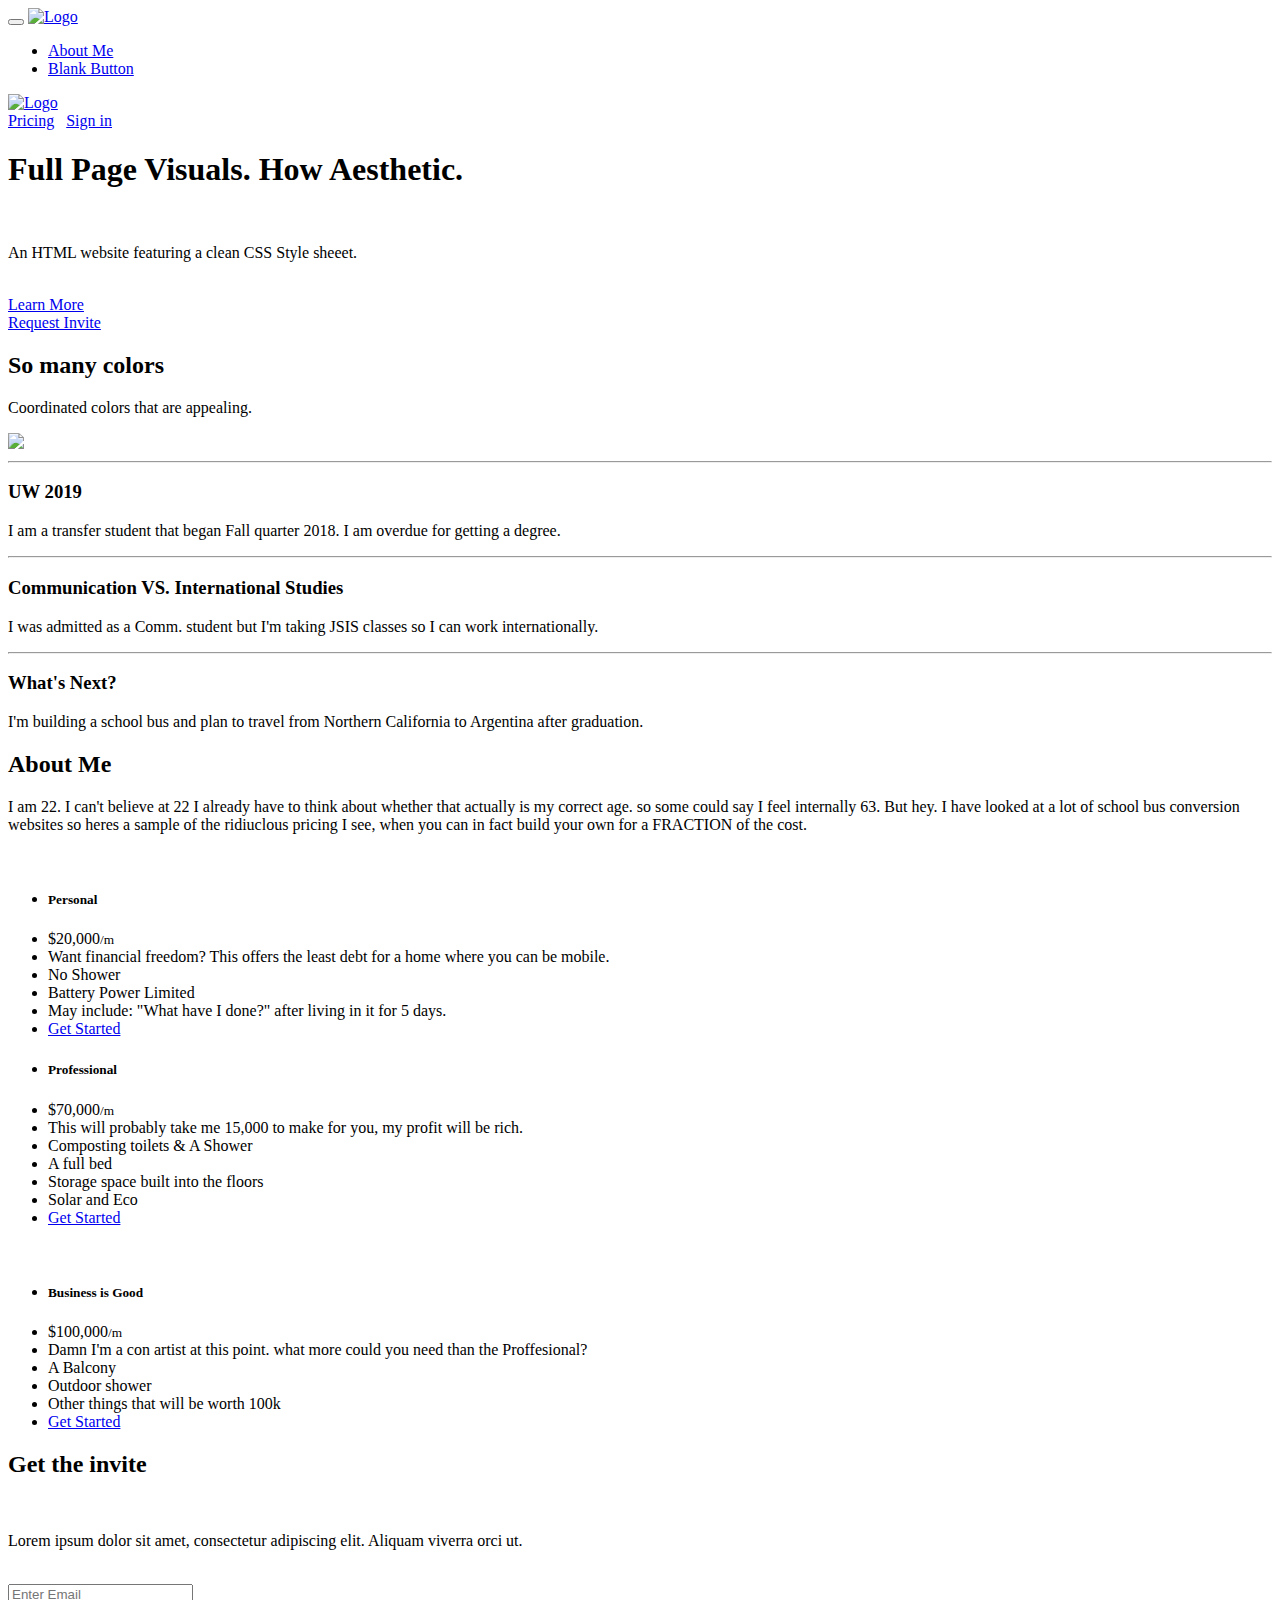
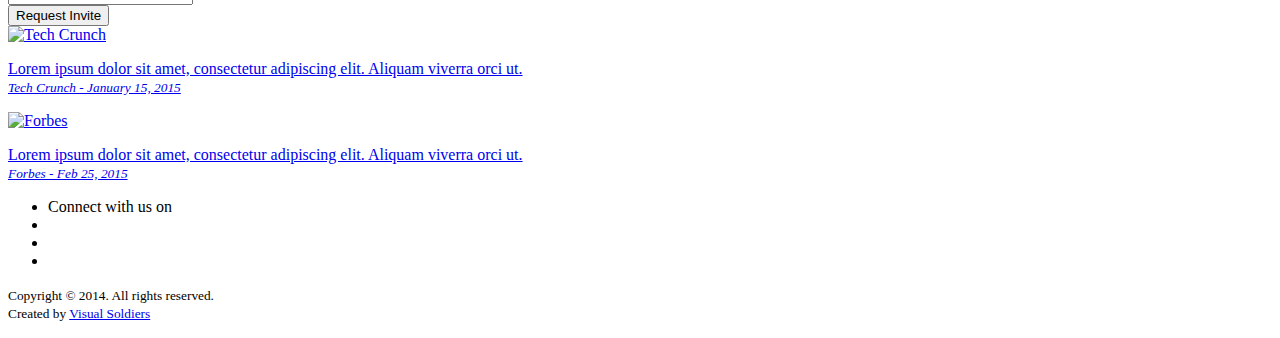
==== someCss.html @ c3c51dcd "Add files via upload" ====
<!DOCTYPE html>
<html lang="en"><head>
  <meta charset="utf-8">
  <title>Snow Landing Page Theme | Hacked by JRV </title>
  <meta name="keywords" content="">
  <meta name="description" content="">
  <meta name="viewport" content="width=device-width, initial-scale=1.0, maximum-scale=1.0, user-scalable=no">
  
  <meta property="og:title" content="">
	<meta property="og:type" content="website">
	<meta property="og:url" content="">
	<meta property="og:site_name" content="">
	<meta property="og:description" content="">

  <!-- Styles -->
  <link rel="stylesheet" href="css/font-awesome.min.css">
  <link rel="stylesheet" href="css/animate.css">
  <link href='http://fonts.googleapis.com/css?family=Raleway:400,100,200,300,500,600,700,800,900|Montserrat:400,700' rel='stylesheet' type='text/css'>
  

  <link rel="stylesheet" href="css/bootstrap.min.css">
  <link rel="stylesheet" href="css/main.css">

  <script src="js/modernizr-2.7.1.js"></script>
  
</head>

<body>

    
    <div class="navbar navbar-inverse navbar-fixed-top">
      <div class="container">
        <div class="navbar-header">
          <button type="button" class="navbar-toggle" data-toggle="collapse" data-target=".navbar-collapse">
            <span class="icon-bar"></span>
            <span class="icon-bar"></span>
            <span class="icon-bar"></span>
          </button>
          <a class="logo" href="index.html"><img src="img/logo.svg" alt="Logo"></a>
        </div>
        <div class="navbar-collapse collapse">
          <ul class="nav navbar-nav navbar-right">
            <li><a href="#pricing" class="scroll">About Me</a></li>
            <li><a href="#">Blank Button</a></li>
          </ul>
        </div><!--/.navbar-collapse -->
      </div>
    </div>
        
    <header>
      <div class="container">
        <div class="row">
          <div class="col-xs-6">
            <a href="index.html"><img src="img/logo.svg" alt="Logo"></a>
          </div>
          <div class="col-xs-6 signin text-right navbar-nav">
            <a href="#pricing" class="scroll">Pricing</a>&nbsp; &nbsp;<a href="#">Sign in</a>
          </div>
        </div>
        
        <div class="row header-info">
          <div class="col-sm-10 col-sm-offset-1 text-center">
            <h1 class="wow fadeIn">Full Page Visuals. How Aesthetic.</h1>
            <br />
            <p class="lead wow fadeIn" data-wow-delay="0.5s">An HTML website featuring a clean CSS Style sheeet.</p>
            <br />
              
            <div class="row">
              <div class="col-md-8 col-md-offset-2 col-sm-10 col-sm-offset-1">
                <div class="row">
                  <div class="col-xs-6 text-right wow fadeInUp" data-wow-delay="1s">
                    <a href="#be-the-first" class="btn btn-secondary btn-lg scroll">Learn More</a>
                  </div>
                  <div class="col-xs-6 text-left wow fadeInUp" data-wow-delay="1.4s">
                    <a href="#invite" class="btn btn-primary btn-lg scroll">Request Invite</a>
                  </div>
                </div><!--End Button Row-->  
              </div>
            </div>
            
          </div>
        </div>
      </div>
    </header>
    
    <div class="mouse-icon hidden-xs">
				<div class="scroll"></div>
			</div>
    
    <section id="be-the-first" class="pad-xl">
      <div class="container">
        <div class="row">
          <div class="col-sm-8 col-sm-offset-2 text-center margin-30 wow fadeIn" data-wow-delay="0.6s">
            <h2>So many colors </h2>
            <p class="lead">Coordinated colors that are appealing.</p>
          </div>
        </div>
        
        <div class="iphone wow fadeInUp" data-wow-delay="1s">
	        <img src="img/iphone.png">
        </div>
      </div>
    </section>
    
    <section id="main-info" class="pad-xl">
	    <div class="container">
		    <div class="row">
			    <div class="col-sm-4 wow fadeIn" data-wow-delay="0.4s">
				    <hr class="line purple">
				    <h3>UW 2019</h3>
				    <p>I am a transfer student that began Fall quarter 2018. I am overdue for getting a degree.</p>
			    </div>
			    <div class="col-sm-4 wow fadeIn" data-wow-delay="0.8s">
				    <hr  class="line blue">
				    <h3>Communication VS. International Studies</h3>
				    <p>I was admitted as a Comm. student but I'm taking JSIS classes so I can work internationally.</p>
			    </div>
			    <div class="col-sm-4 wow fadeIn" data-wow-delay="1.2s">
				    <hr  class="line yellow">
				    <h3>What's Next?</h3>
				    <p>I'm building a school bus and plan to travel from Northern California to Argentina after graduation.</p>
			    </div>
		    </div>
	    </div>
    </section>
        
        
    <!--About Me-->
    <section id="pricing" class="pad-lg">
      <div class="container">
        <div class="row margin-40">
          <div class="col-sm-8 col-sm-offset-2 text-center">
            <h2 class="white">About Me</h2>
            <p class="white">I am 22. I can't believe at 22 I already have to think about whether that actually is my correct age. so some could say I feel internally 63. But hey. I have looked at a lot of school bus conversion websites so heres a sample of the ridiuclous pricing I see, when you can in fact build your own for a FRACTION of the cost.</p>
          </div>
        </div>
        
        <div class="row margin-50">
          
          <div class="col-sm-4 pricing-container wow fadeInUp" data-wow-delay="1s">
            <br />
            <ul class="list-unstyled pricing-table text-center">
    					<li class="headline"><h5 class="white">Personal</h5></li>
    					<li class="price"><div class="amount">$20,000<small>/m</small></div></li>
    					<li class="info">Want financial freedom? This offers the least debt for a home where you can be mobile.</li>
    					<li class="features first">No Shower</li>
    					<li class="features">Battery Power Limited</li>
    					<li class="features">May include: "What have I done?" after living in it for 5 days.</li>
    					<li class="features last btn btn-secondary btn-wide"><a href="#">Get Started</a></li>
    				</ul>
          </div>
          
          <div class="col-sm-4 pricing-container wow fadeInUp" data-wow-delay="0.4s">
            <ul class="list-unstyled pricing-table active text-center">
    					<li class="headline"><h5 class="white">Professional</h5></li>
    					<li class="price"><div class="amount">$70,000<small>/m</small></div></li>
    					<li class="info">This will probably take me 15,000 to make for you, my profit will be rich.</li>
    					<li class="features first">Composting toilets & A Shower</li>
    					<li class="features">A full bed</li>
    					<li class="features">Storage space built into the floors </li>
    					<li class="features">Solar and Eco</li>
    					<li class="features last btn btn-secondary btn-wide"><a href="#">Get Started</a></li>
    				</ul>
          </div>
          
          <div class="col-sm-4 pricing-container wow fadeInUp" data-wow-delay="1.3s">
            <br />
            <ul class="list-unstyled pricing-table text-center">
    					<li class="headline"><h5 class="white">Business is Good</h5></li>
    					<li class="price"><div class="amount">$100,000<small>/m</small></div></li>
    					<li class="info">Damn I'm a con artist at this point. what more could you need than the Proffesional?</li>
    					<li class="features first">A Balcony</li>
    					<li class="features"> Outdoor shower </li>
    					<li class="features">Other things that will be worth 100k</li>
    					<li class="features last btn btn-secondary btn-wide"><a href="#">Get Started</a></li>
    				</ul>
          </div>
          
        </div>
        
      </div>
    </section>
    
    
    <section id="invite" class="pad-lg light-gray-bg">
      <div class="container">
        <div class="row">
          <div class="col-sm-8 col-sm-offset-2 text-center">
            <i class="fa fa-envelope-o margin-40"></i>
            <h2 class="black">Get the invite</h2>
            <br />
            <p class="black">Lorem ipsum dolor sit amet, consectetur adipiscing elit. Aliquam viverra orci ut.</p>
            <br />
            
            <div class="row">
              <div class="col-sm-8 col-sm-offset-2 col-md-6 col-md-offset-3">
                <form role="form">
                  <div class="form-group">
                    <input type="email" class="form-control" id="exampleInputEmail1" placeholder="Enter Email">
                  </div>
                  <button type="submit" class="btn btn-primary btn-lg">Request Invite</button>
                </form>
              </div>
            </div><!--End Form row-->

          </div>
        </div>
      </div>
    </section>
    
    
    <section id="press" class="pad-sm">
      <div class="container">
        
        <div class="row margin-30 news-container">
          <div class="col-sm-10 col-sm-offset-1 col-md-8 col-md-offset-2 wow fadeInLeft" data-wow-delay="0.8s">
            <a href="#" target="_blank">
            <img class="news-img pull-left" src="img/press-01.jpg" alt="Tech Crunch">
            <p class="black">Lorem ipsum dolor sit amet, consectetur adipiscing elit. Aliquam viverra orci ut.<br /> 
            <small><em>Tech Crunch - January 15, 2015</em></small></p>
            </a>
          </div>
        </div>
        
        <div class="row margin-30 news-container">
          <div class="col-sm-10 col-sm-offset-1 col-md-8 col-md-offset-2 wow fadeInLeft" data-wow-delay="1.2s">
            <a href="#" target="_blank">
            <img class="news-img pull-left" src="img/press-02.jpg" alt="Forbes">
            <p class="black">Lorem ipsum dolor sit amet, consectetur adipiscing elit. Aliquam viverra orci ut. <br /> 
            <small><em>Forbes - Feb 25, 2015</em></small></p>
            </a>
          </div>
        </div>
        
      </div>
    </section>
    
    
    <footer>
      <div class="container">
        
        <div class="row">
          <div class="col-sm-8 margin-20">
            <ul class="list-inline social">
              <li>Connect with us on</li>
              <li><a href="#"><i class="fa fa-twitter"></i></a></li>
              <li><a href="#"><i class="fa fa-facebook"></i></a></li>
              <li><a href="#"><i class="fa fa-instagram"></i></a></li>
            </ul>
          </div>
          
          <div class="col-sm-4 text-right">
            <p><small>Copyright &copy; 2014. All rights reserved. <br>
	            Created by <a href="http://visualsoldiers.com">Visual Soldiers</a></small></p>
          </div>
        </div>
        
      </div>
    </footer>
    
    
    <!-- Javascript
    ================================================== -->
    <!-- Placed at the end of the document so the pages load faster -->
    <script src="//ajax.googleapis.com/ajax/libs/jquery/1.11.0/jquery.min.js"></script>
    <script>window.jQuery || document.write('<script src="js/jquery-1.11.0.min.js"><\/script>')</script>
    <script src="js/wow.min.js"></script>
    <script src="js/bootstrap.min.js"></script>
    <script src="js/main.js"></script>

   
    </body>
</html>
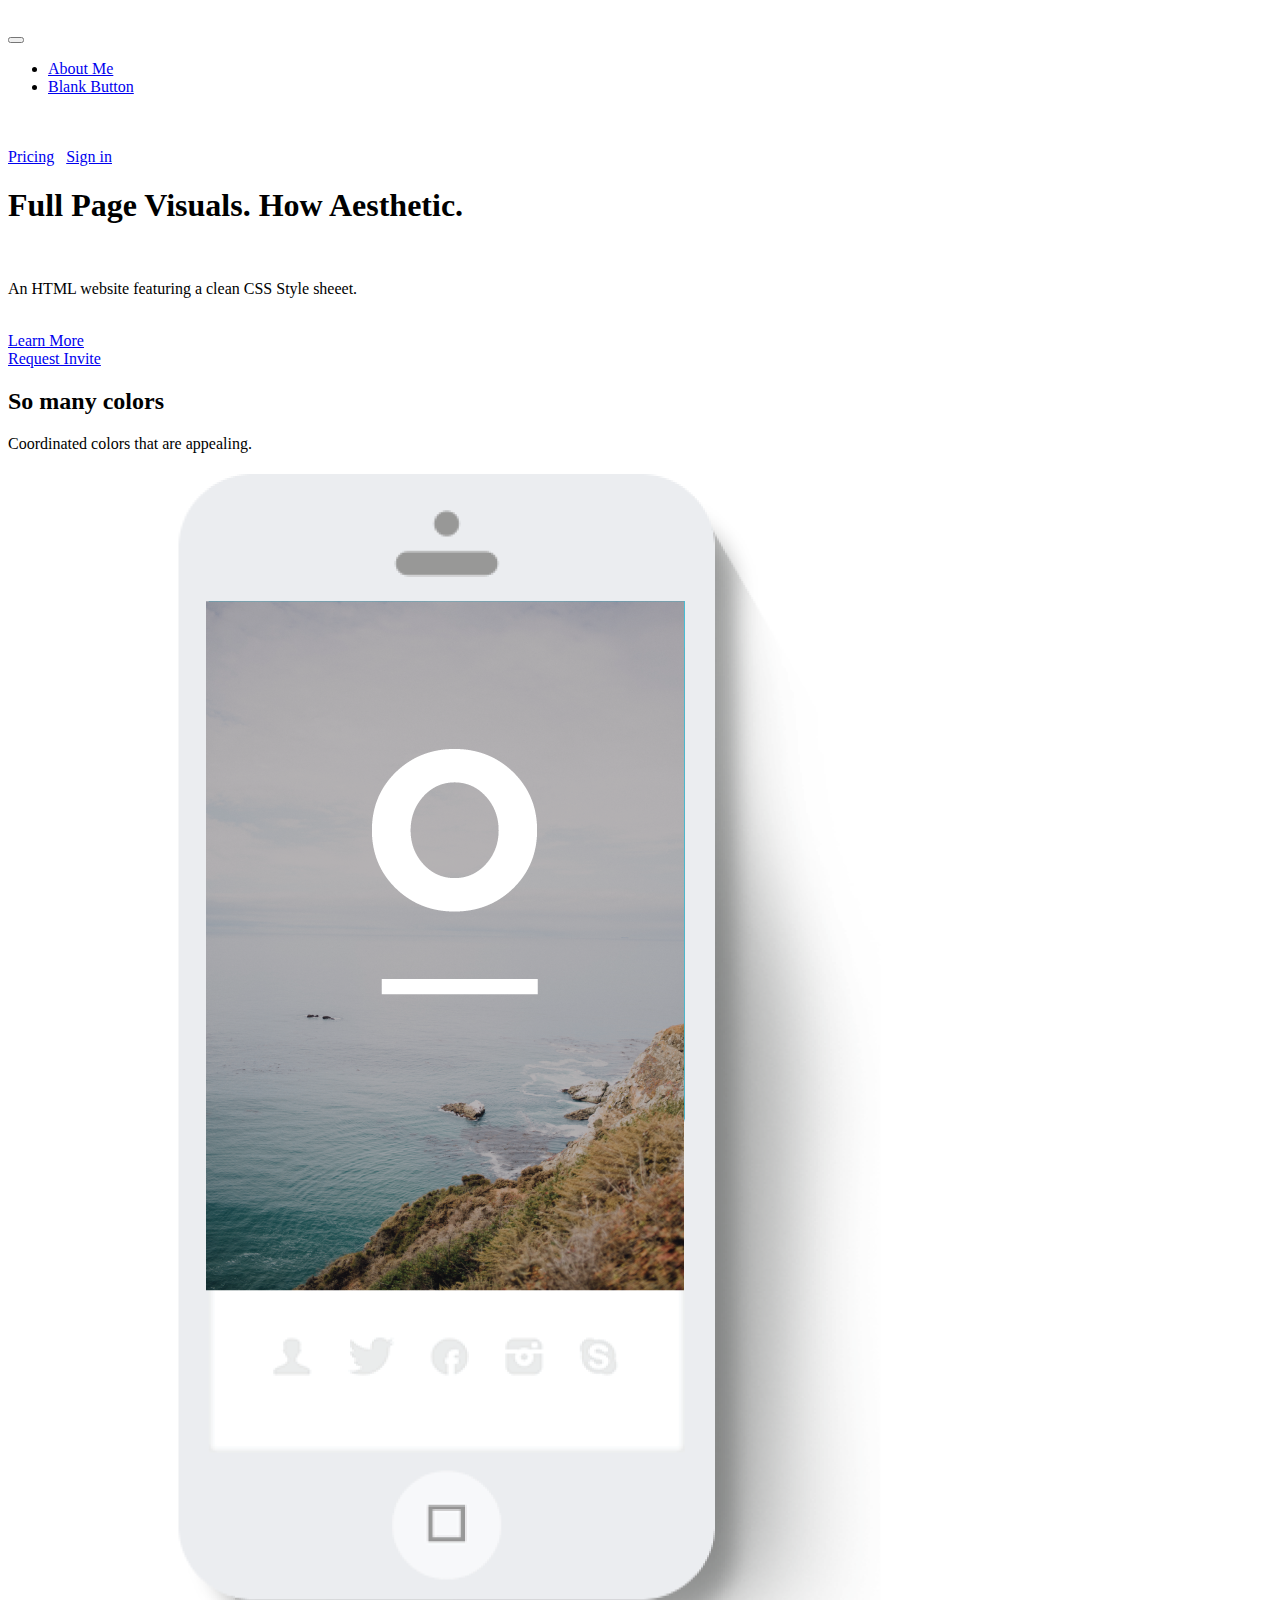
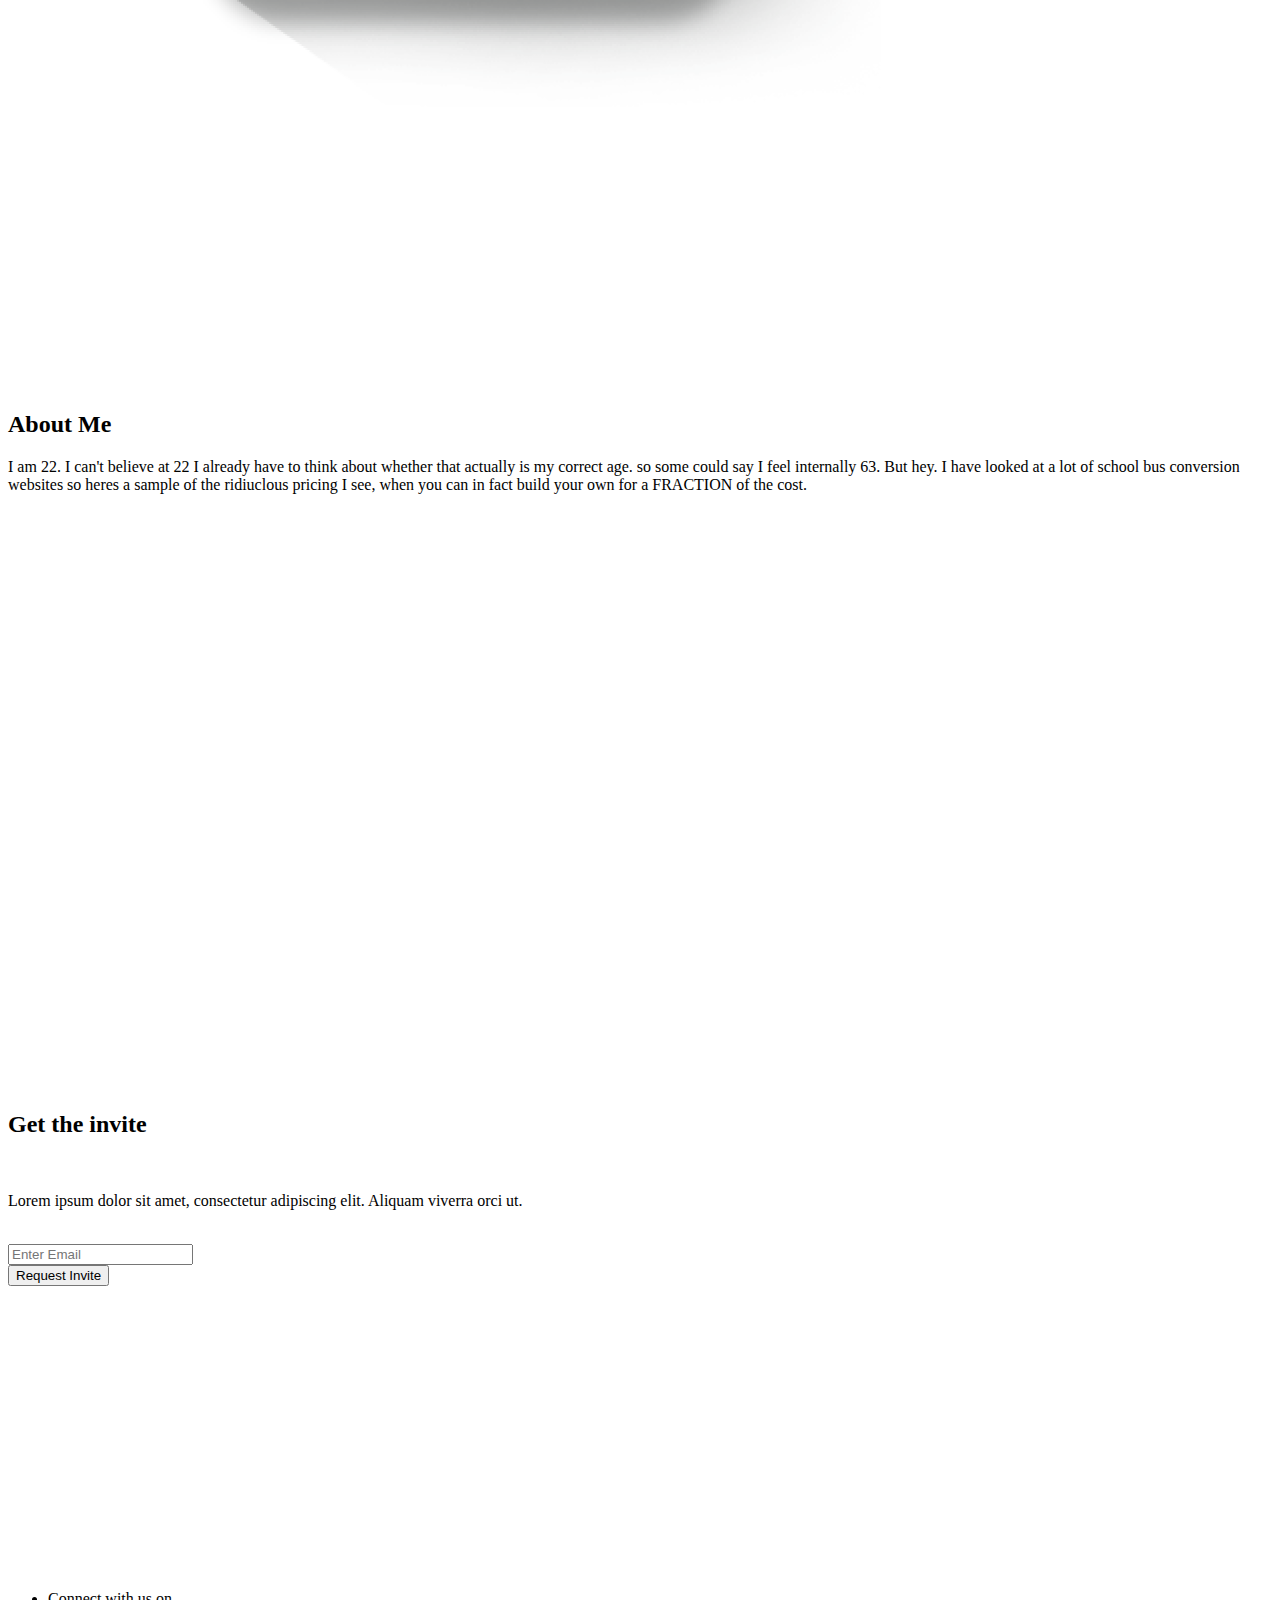
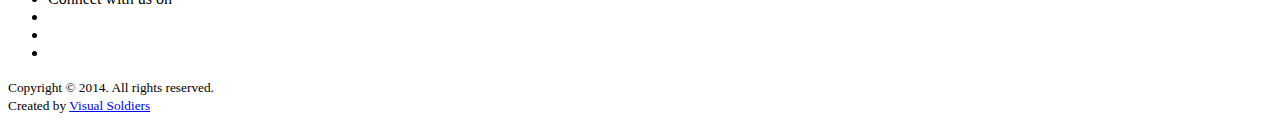
==== commit 416df69c: "Add files via upload" ====
--- a/someCss.html
+++ b/someCss.html
@@ -19,7 +19,7 @@
   
 
   <link rel="stylesheet" href="css/bootstrap.min.css">
-  <link rel="stylesheet" href="css/main.css">
+  <link rel="stylesheet" href="css/anExternal.css">
 
   <script src="js/modernizr-2.7.1.js"></script>
   
